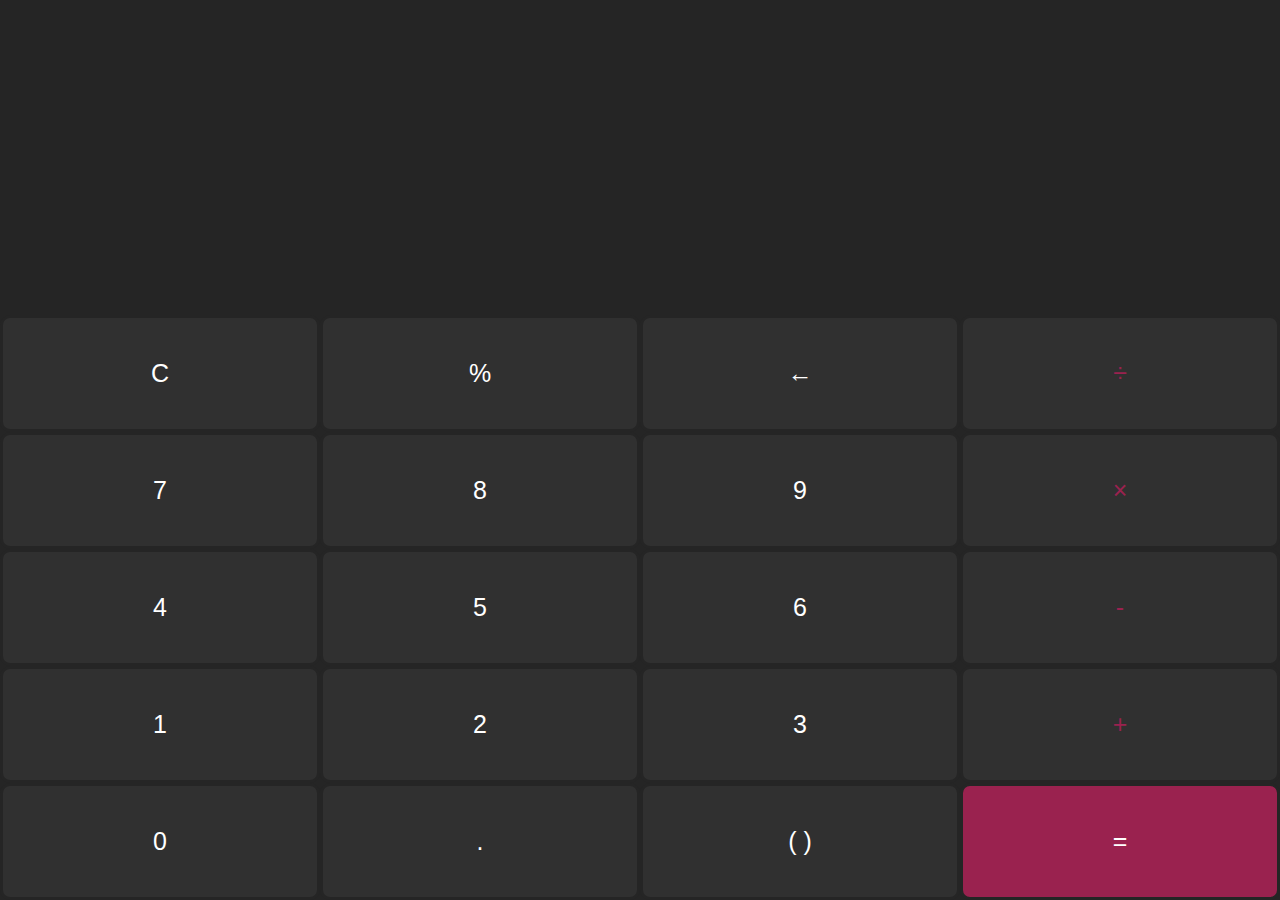
==== calculator/index.html @ 425cc1b4 "continue working on functions" ====
<!DOCTYPE html>
<html>
<head>
  <title>Calculator</title>
  <link rel="stylesheet" href="styles/reset.css">
  <link rel="stylesheet" href="styles/styles.css">
  <meta name="viewport" content="width=device-width, initial-scale=1.0">
  <meta charset="UTF-8">
  <link rel="icon" type="image/png" href="resources/z-favi.ico">
  <script src="scripts/script.js" defer></script>
</head>
<body>
<main class='wrapper'>
  <div class='calculator'>
    <div class='display'>
      <div class='history'></div>
      <input type="text" class='result' />
    </div>
    <div class='input'>
      <button class='button' value="clear">C</button>
      <button class='button' value="percentage">&#37;</button>
      <button class='button'value="delete">&#8592;</button>
      <button class='button operator' value="divide">&#247;</button>
      <button class='button' data-key="55" value="7">7</button>
      <button class='button' data-key="56" value="8">8</button>
      <button class='button' data-key="57" value="9">9</button>
      <button class='button operator' value="multiply">&#215;</button>
      <button class='button' data-key="52" value="4">4</button>
      <button class='button' data-key="53" value="5">5</button>
      <button class='button' data-key="54" value="6">6</button>
      <button class='button operator' value="subtract">&#8209;</button>
      <button class='button' data-key="49" value="1">1</button>
      <button class='button' data-key="50" value="2">2</button>
      <button class='button' data-key="51" value="3">3</button>
      <button class='button operator' value="add">&#43;</button>
      <button class='button' data-key="48" value="0">0</button>
      <button class='button' data-key="190" value="decimal">&#46;</button>
      <button class='button' value="parenthesis">&lpar;&nbsp;&rpar;</button>
      <button class='button operate' data-key="187" value="equal">&equals;</button>
    </div>
  </div>
</main>
</body>
</html>
---- calculator/styles/styles.css ----
* {
  box-sizing: border-box;
}
html {
  font-size: 10px;
  overflow: hidden;
}

.wrapper {
  width: 100vw;
  height: 100vh;
  display: flex;
  justify-content: center;
  align-items: center;
}
.calculator {
  flex-direction: column;
  width: 100%;
  height: 100%;
  margin: 0 auto;
  background-color: #252525;
  /* box-shadow: 0 0 20px 10px rgba(0, 0, 0, .25); */
}
.display {
  width: 100%;
  height:35%;
}
.input {
  width: 100%;
  height: 65%;
  display: flex;
  flex-wrap: wrap;
  justify-content: space-evenly;
}
.button {
  width: 25%;
  height: 20%;
  background-color: #303030;
  color: #FFF;
  border: 3px solid #252525;
  border-radius: 10px;
  font-size: 2.5rem;
}
.button:hover {
  background-color: rgba(255, 255, 255, .1);
}
.button:active {
  color: #9A224F;
  background-color: #000;
}
.history,
.result {
  font-size: 2.5rem;
  width: 100%;
  height: 50%;
  padding: 0 15px;
  text-align: right;
  color: #FFF;
  display: flex;
  flex-direction: column;
  justify-content: center;
  background-color: #252525;
  outline: none;
  border: none;
}
.operator {
  color: #9A224F;
}
.operate {
  color: #FFF;
  background-color: #9A224F;
}
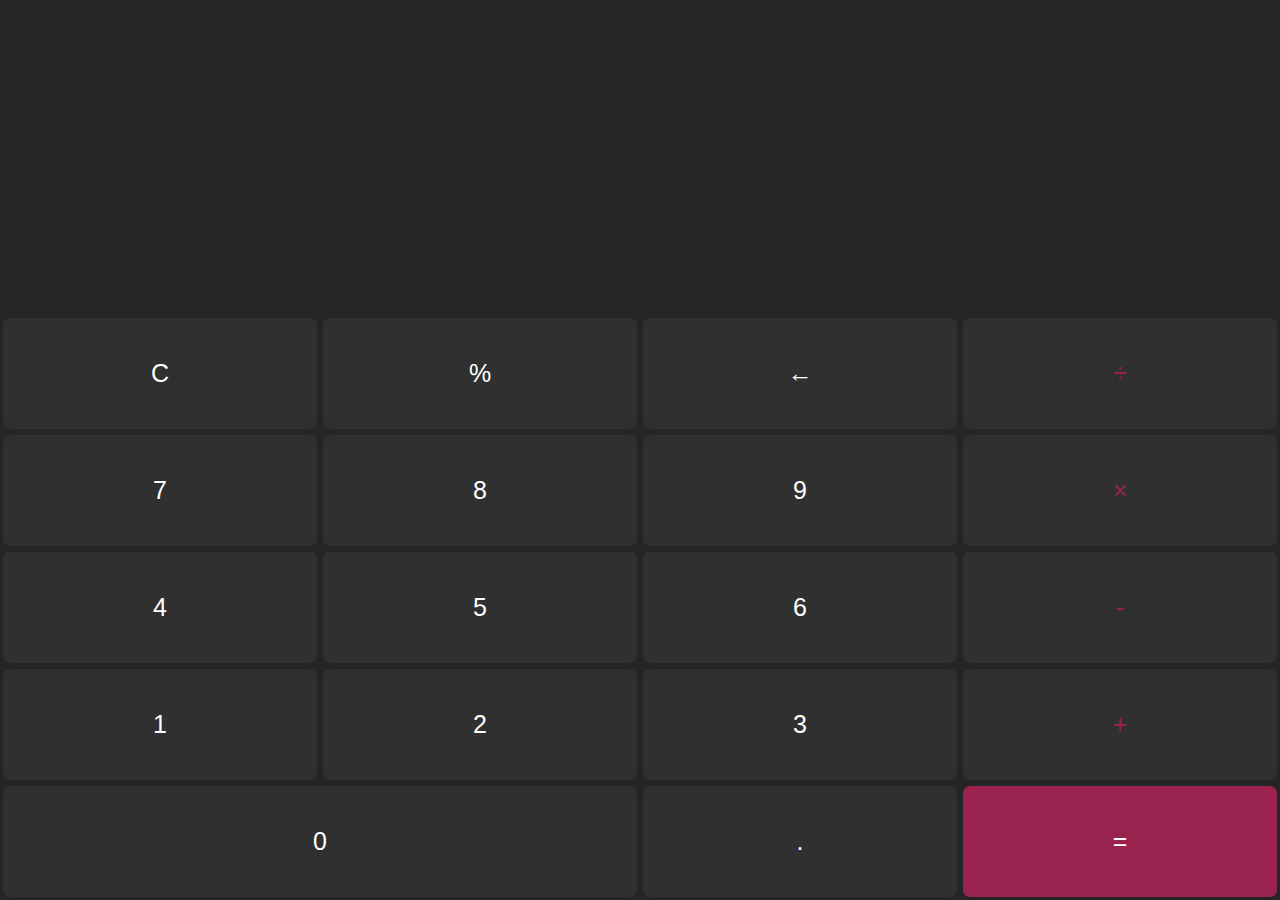
==== commit 34e4edba: "completed basic calculator" ====
--- a/calculator/index.html
+++ b/calculator/index.html
@@ -14,12 +14,12 @@
   <div class='calculator'>
     <div class='display'>
       <div class='history'></div>
-      <input type="text" class='result' />
+      <div class='result'></div>
     </div>
     <div class='input'>
-      <button class='button' value="clear">C</button>
+      <button id='clear' class='button' value="clear">C</button>
       <button class='button' value="percentage">&#37;</button>
-      <button class='button'value="delete">&#8592;</button>
+      <button id='delete' class='button'value="delete">&#8592;</button>
       <button class='button operator' value="divide">&#247;</button>
       <button class='button' data-key="55" value="7">7</button>
       <button class='button' data-key="56" value="8">8</button>
@@ -33,10 +33,9 @@
       <button class='button' data-key="50" value="2">2</button>
       <button class='button' data-key="51" value="3">3</button>
       <button class='button operator' value="add">&#43;</button>
-      <button class='button' data-key="48" value="0">0</button>
+      <button class='button zero-button' data-key="48" value="0">0</button>
       <button class='button' data-key="190" value="decimal">&#46;</button>
-      <button class='button' value="parenthesis">&lpar;&nbsp;&rpar;</button>
-      <button class='button operate' data-key="187" value="equal">&equals;</button>
+      <button id = 'equal' class='button operate' data-key="187" value="equal">&equals;</button>
     </div>
   </div>
 </main>
--- a/calculator/styles/styles.css
+++ b/calculator/styles/styles.css
@@ -48,6 +48,9 @@
   color: #9A224F;
   background-color: #000;
 }
+.zero-button {
+  flex-basis: 50%;
+}
 .history,
 .result {
   font-size: 2.5rem;
@@ -69,4 +72,9 @@
 .operate {
   color: #FFF;
   background-color: #9A224F;
+}
+
+.active {
+  color: #9A224F;
+  background-color: #000;
 }